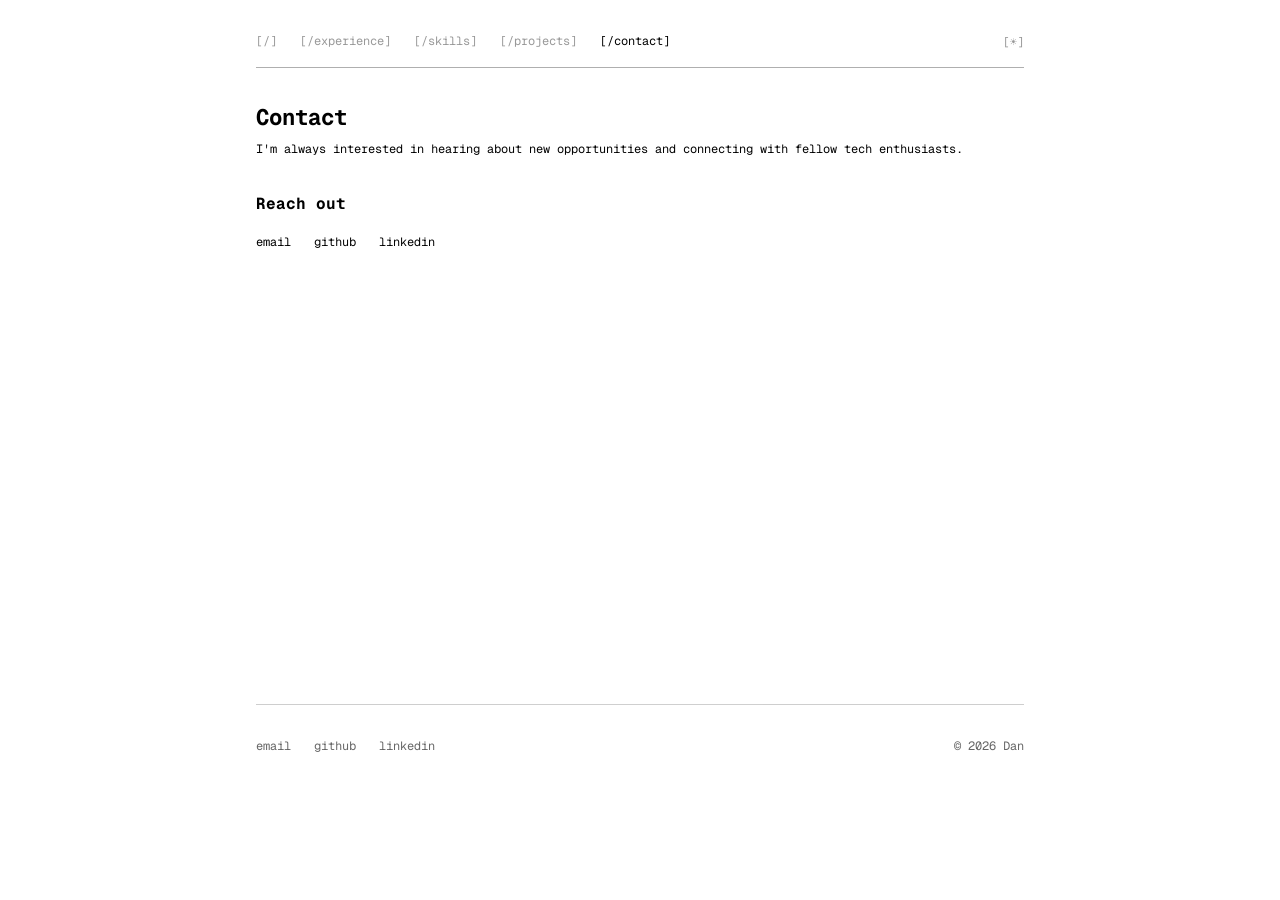
==== contact.html @ a776291b "Design change" ====
<!DOCTYPE html>
<html lang="en">
<head>
    <meta charset="UTF-8">
    <meta name="description" content="Dan — Get in Touch">
    <meta name="viewport" content="width=device-width">
    <title>Contact | Dan</title>
    <link rel="preconnect" href="https://fonts.googleapis.com">
    <link rel="preconnect" href="https://fonts.gstatic.com" crossorigin>
    <link href="https://fonts.googleapis.com/css2?family=Geist+Mono:wght@400;700&display=swap" rel="stylesheet">
    <link rel="stylesheet" href="css/style.css">
    <script>
        const theme = (() => {
            if (typeof localStorage !== 'undefined' && localStorage.getItem('theme')) {
                return localStorage.getItem('theme');
            }
            if (window.matchMedia('(prefers-color-scheme: dark)').matches) {
                return 'dark';
            }
            return 'light';
        })();
        if (theme === 'light') {
            document.documentElement.classList.remove('dark');
        } else {
            document.documentElement.classList.add('dark');
        }
        window.localStorage.setItem('theme', theme);
    </script>
</head>
<body>

    <nav>
        <div class="nav-inner">
            <div class="nav-links">
                <a href="index.html">[/]</a>
                <a href="experience.html">[/experience]</a>
                <a href="skills.html">[/skills]</a>
                <a href="projects.html">[/projects]</a>
                <a href="contact.html" class="active">[/contact]</a>
            </div>
            <button class="theme-toggle" id="themeToggle">
                <span class="theme-toggle-light">[☀]</span>
                <span class="theme-toggle-dark" style="display: none;">[☾]</span>
            </button>
        </div>
    </nav>

    <main>
        <h1>Contact</h1>

        <p>I'm always interested in hearing about new opportunities and connecting with fellow tech enthusiasts.</p>

        <h2>Reach out</h2>

        <div class="contact-links">
            <a href="mailto:hello@example.com">email</a>
            <a href="https://github.com" target="_blank" rel="noopener noreferrer">github</a>
            <a href="https://linkedin.com" target="_blank" rel="noopener noreferrer">linkedin</a>
        </div>
    </main>

    <footer>
        <div>
            <a href="mailto:hello@example.com">email</a>
            <a href="https://github.com" target="_blank" rel="noopener noreferrer">github</a>
            <a href="https://linkedin.com" target="_blank" rel="noopener noreferrer">linkedin</a>
        </div>
        <div>
            &copy; 2026 Dan
        </div>
    </footer>

    <script src="js/script.js"></script>
</body>
</html>
---- css/style.css ----
/* =============================================
   Minimal Portfolio — Design System
   Inspired by aagozar.com
   ============================================= */

/* --- Theme Variables --- */
:root {
  --bg-color: #fff;
  --text-color: #000;
  --border-color: #afafaf;
  --code-bg: #f5f5f5;
}

.dark {
  --bg-color: #0a0a0a;
  --text-color: #e5e5e5;
  --border-color: #404040;
  --code-bg: #1a1a1a;
}

/* --- Reset & Base --- */
*, *::before, *::after {
  box-sizing: border-box;
  margin: 0;
  padding: 0;
}

html {
  overflow-y: scroll;
  background-color: var(--bg-color);
}

body {
  font-family: 'Geist Mono', monospace;
  font-size: 0.75rem;
  line-height: 1.6;
  color: var(--text-color);
  max-width: 800px;
  margin: 0 auto;
  padding: 2rem 1rem;
  -webkit-font-smoothing: antialiased;
  -moz-osx-font-smoothing: grayscale;
  background-color: var(--bg-color);
  transition: background-color 0.2s ease, color 0.2s ease;
}

/* --- Typography --- */
h1, h2, h3, h4, h5, h6 {
  font-weight: 700;
  font-family: 'Geist Mono', monospace;
}

h1 {
  margin-top: 2rem;
  font-size: 1.4rem;
}

h1:first-child {
  margin-top: 0;
}

h2 {
  margin-top: 2rem;
  font-size: 1rem;
}

h3 {
  margin-top: 1.5rem;
  font-size: 0.85rem;
}

p {
  margin-top: 0.25rem;
}

/* --- Links --- */
a {
  color: var(--text-color);
  text-decoration: none;
  transition: opacity 0.2s ease;
}

a:hover {
  opacity: 0.6;
}

/* --- Navigation --- */
nav {
  margin-bottom: 2rem;
  padding-bottom: 1rem;
  border-bottom: 1px solid var(--border-color);
}

.nav-inner {
  display: flex;
  justify-content: space-between;
  align-items: center;
}

.nav-links a {
  margin-right: 1rem;
  opacity: 0.4;
}

.nav-links a.active {
  opacity: 1;
}

.nav-links a:hover {
  opacity: 0.8;
}

/* --- Theme Toggle --- */
.theme-toggle {
  cursor: pointer;
  opacity: 0.4;
  background: none;
  border: none;
  color: var(--text-color);
  font-family: 'Geist Mono', monospace;
  font-size: 0.75rem;
  padding: 0;
  transition: opacity 0.2s ease;
}

.theme-toggle:hover {
  opacity: 1;
}

/* --- Main Content --- */
main {
  min-height: 60vh;
}

/* --- Blockquote (centered italic quote) --- */
.quote {
  text-align: center;
  font-style: italic;
  font-weight: 700;
  font-size: 1.1rem;
  margin: 3rem 0 2rem;
}

.closing {
  text-align: justify;
}

/* --- Lists --- */
ul {
  list-style: disc;
  padding-left: 1.5rem;
  margin-top: 0.5rem;
}

ul li {
  margin-bottom: 0.35rem;
}

/* --- Experience / Timeline --- */
.experience-entry {
  margin-bottom: 2.5rem;
}

.experience-entry h2 {
  margin-top: 0;
  margin-bottom: 0.15rem;
}

.experience-meta {
  opacity: 0.5;
  margin-bottom: 0.5rem;
}

/* --- Skills --- */
.skill-group {
  margin-bottom: 2rem;
}

.skill-group h2 {
  margin-top: 0;
  margin-bottom: 0.5rem;
}

.skill-list {
  list-style: none;
  padding-left: 0;
  display: flex;
  flex-wrap: wrap;
  gap: 0.25rem 0;
}

.skill-list li {
  margin-bottom: 0;
}

.skill-list li:not(:last-child)::after {
  content: ",\00a0";
}

/* --- Projects --- */
.project-entry {
  margin-bottom: 2.5rem;
}

.project-entry h2 {
  margin-top: 0;
  margin-bottom: 0.25rem;
}

.project-tech-inline {
  opacity: 0.5;
  margin-top: 0.25rem;
}

/* --- Contact --- */
.contact-links {
  margin-top: 1rem;
}

.contact-links a {
  display: inline-block;
  margin-right: 1rem;
}

/* --- Footer --- */
footer {
  margin-top: 4rem;
  padding-top: 2rem;
  border-top: 1px solid var(--border-color);
  opacity: 0.6;
  display: flex;
  justify-content: space-between;
  align-items: center;
  flex-wrap: wrap;
  gap: 1rem;
}

footer a {
  margin-right: 1rem;
}

/* --- Code blocks (for future blog/content use) --- */
code {
  background: var(--code-bg);
  padding: 0.15rem 0.35rem;
  border-radius: 3px;
  font-size: 0.7rem;
}

pre {
  background: var(--code-bg);
  padding: 1rem;
  border-radius: 4px;
  overflow-x: auto;
  margin: 1rem 0;
}

pre code {
  background: none;
  padding: 0;
}

/* --- Responsive --- */
@media (max-width: 600px) {
  body {
    padding: 1.5rem 0.75rem;
  }

  .nav-inner {
    flex-direction: column;
    align-items: flex-start;
    gap: 0.75rem;
  }

  footer {
    flex-direction: column;
    align-items: flex-start;
  }

  h1 {
    font-size: 1.2rem;
  }

  .quote {
    font-size: 0.95rem;
  }
}
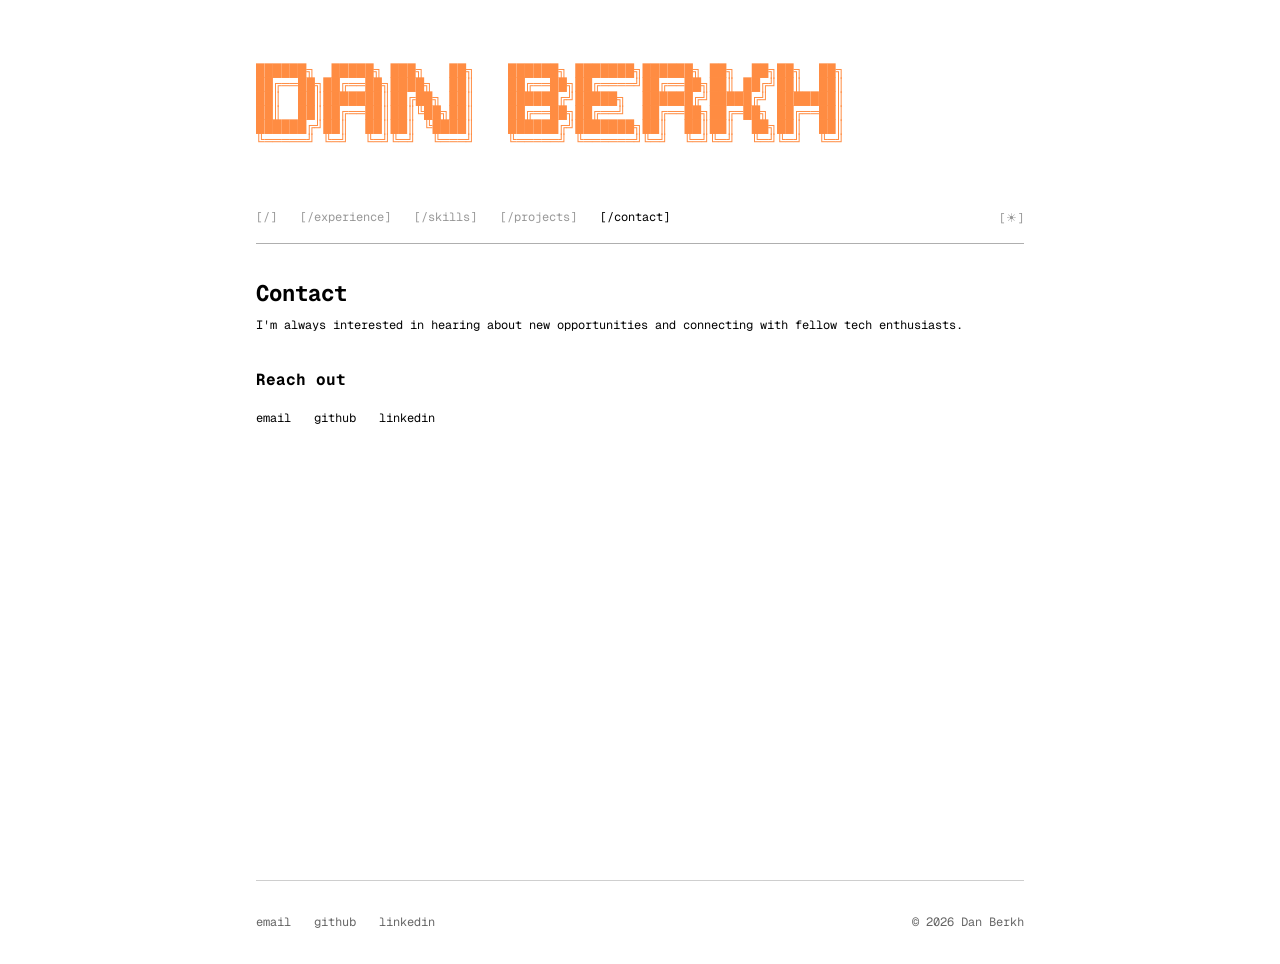
==== commit 8d0e6759: "Changes in header, content of the pages and code refactoring." ====
--- a/contact.html
+++ b/contact.html
@@ -1,5 +1,6 @@
 <!DOCTYPE html>
 <html lang="en">
+
 <head>
     <meta charset="UTF-8">
     <meta name="description" content="Dan — Get in Touch">
@@ -26,7 +27,19 @@
         }
         window.localStorage.setItem('theme', theme);
     </script>
+
+    <pre>
+██████╗  █████╗ ███╗   ██╗    ██████╗ ███████╗██████╗ ██╗  ██╗██╗  ██╗
+██╔══██╗██╔══██╗████╗  ██║    ██╔══██╗██╔════╝██╔══██╗██║ ██╔╝██║  ██║
+██║  ██║███████║██╔██╗ ██║    ██████╔╝█████╗  ██████╔╝█████╔╝ ███████║
+██║  ██║██╔══██║██║╚██╗██║    ██╔══██╗██╔══╝  ██╔══██╗██╔═██╗ ██╔══██║
+██████╔╝██║  ██║██║ ╚████║    ██████╔╝███████╗██║  ██║██║  ██╗██║  ██║
+╚═════╝ ╚═╝  ╚═╝╚═╝  ╚═══╝    ╚═════╝ ╚══════╝╚═╝  ╚═╝╚═╝  ╚═╝╚═╝  ╚═╝
+                                                                      
+  </pre>
+
 </head>
+
 <body>
 
     <nav>
@@ -66,10 +79,11 @@
             <a href="https://linkedin.com" target="_blank" rel="noopener noreferrer">linkedin</a>
         </div>
         <div>
-            &copy; 2026 Dan
+            &copy; 2026 Dan Berkh
         </div>
     </footer>
 
     <script src="js/script.js"></script>
 </body>
-</html>
+
+</html>
--- a/css/style.css
+++ b/css/style.css
@@ -1,8 +1,3 @@
-/* =============================================
-   Minimal Portfolio — Design System
-   Inspired by aagozar.com
-   ============================================= */
-
 /* --- Theme Variables --- */
 :root {
   --bg-color: #fff;
@@ -19,7 +14,9 @@
 }
 
 /* --- Reset & Base --- */
-*, *::before, *::after {
+*,
+*::before,
+*::after {
   box-sizing: border-box;
   margin: 0;
   padding: 0;
@@ -45,7 +42,12 @@
 }
 
 /* --- Typography --- */
-h1, h2, h3, h4, h5, h6 {
+h1,
+h2,
+h3,
+h4,
+h5,
+h6 {
   font-weight: 700;
   font-family: 'Geist Mono', monospace;
 }
@@ -247,12 +249,29 @@
   font-size: 0.7rem;
 }
 
+/* --- Header --- */
+header {
+  background: transparent;
+  padding: 2rem 0 1rem;
+  margin-bottom: 1.5rem;
+}
+
 pre {
-  background: var(--code-bg);
-  padding: 1rem;
-  border-radius: 4px;
+  background: transparent;
+  padding: 1rem 0;
+  border-radius: 0;
   overflow-x: auto;
   margin: 1rem 0;
+
+  /* Para ASCII art */
+  font-family: 'Courier New', 'Courier', monospace;
+  font-size: 14px;
+  line-height: 1;
+  white-space: pre;
+
+  /* Color naranja para tema claro y oscuro */
+  color: #ff8c42;
+  /* Naranja. Ajusta si prefieres otro tono */
 }
 
 pre code {
@@ -284,4 +303,4 @@
   .quote {
     font-size: 0.95rem;
   }
-}
+}
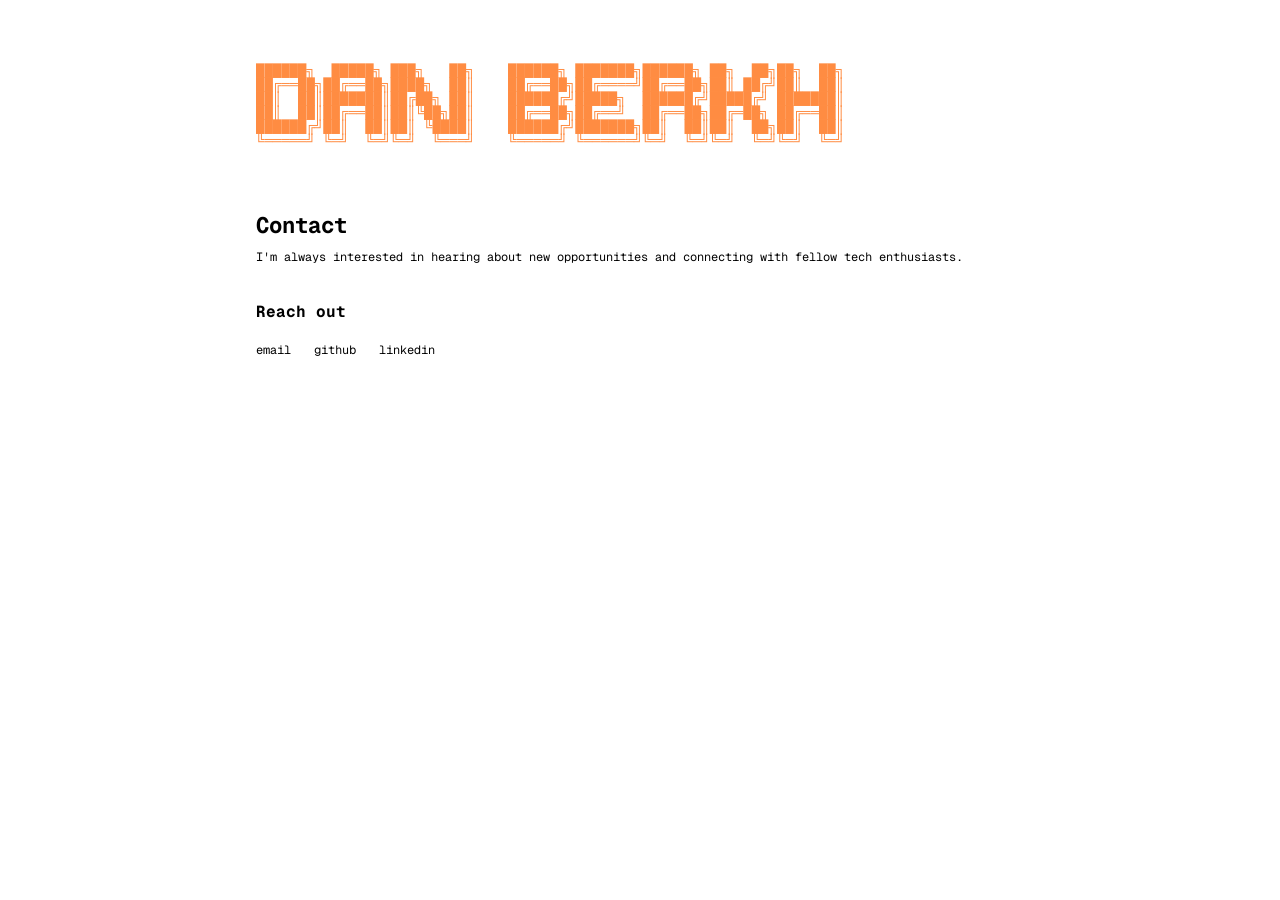
==== commit d50add7e: "Header footer and js changes to make it scalable" ====
--- a/contact.html
+++ b/contact.html
@@ -42,21 +42,7 @@
 
 <body>
 
-    <nav>
-        <div class="nav-inner">
-            <div class="nav-links">
-                <a href="index.html">[/]</a>
-                <a href="experience.html">[/experience]</a>
-                <a href="skills.html">[/skills]</a>
-                <a href="projects.html">[/projects]</a>
-                <a href="contact.html" class="active">[/contact]</a>
-            </div>
-            <button class="theme-toggle" id="themeToggle">
-                <span class="theme-toggle-light">[☀]</span>
-                <span class="theme-toggle-dark" style="display: none;">[☾]</span>
-            </button>
-        </div>
-    </nav>
+    <div id="header"></div>
 
     <main>
         <h1>Contact</h1>
@@ -72,16 +58,7 @@
         </div>
     </main>
 
-    <footer>
-        <div>
-            <a href="mailto:hello@example.com">email</a>
-            <a href="https://github.com" target="_blank" rel="noopener noreferrer">github</a>
-            <a href="https://linkedin.com" target="_blank" rel="noopener noreferrer">linkedin</a>
-        </div>
-        <div>
-            &copy; 2026 Dan Berkh
-        </div>
-    </footer>
+    <div id="footer"></div>
 
     <script src="js/script.js"></script>
 </body>
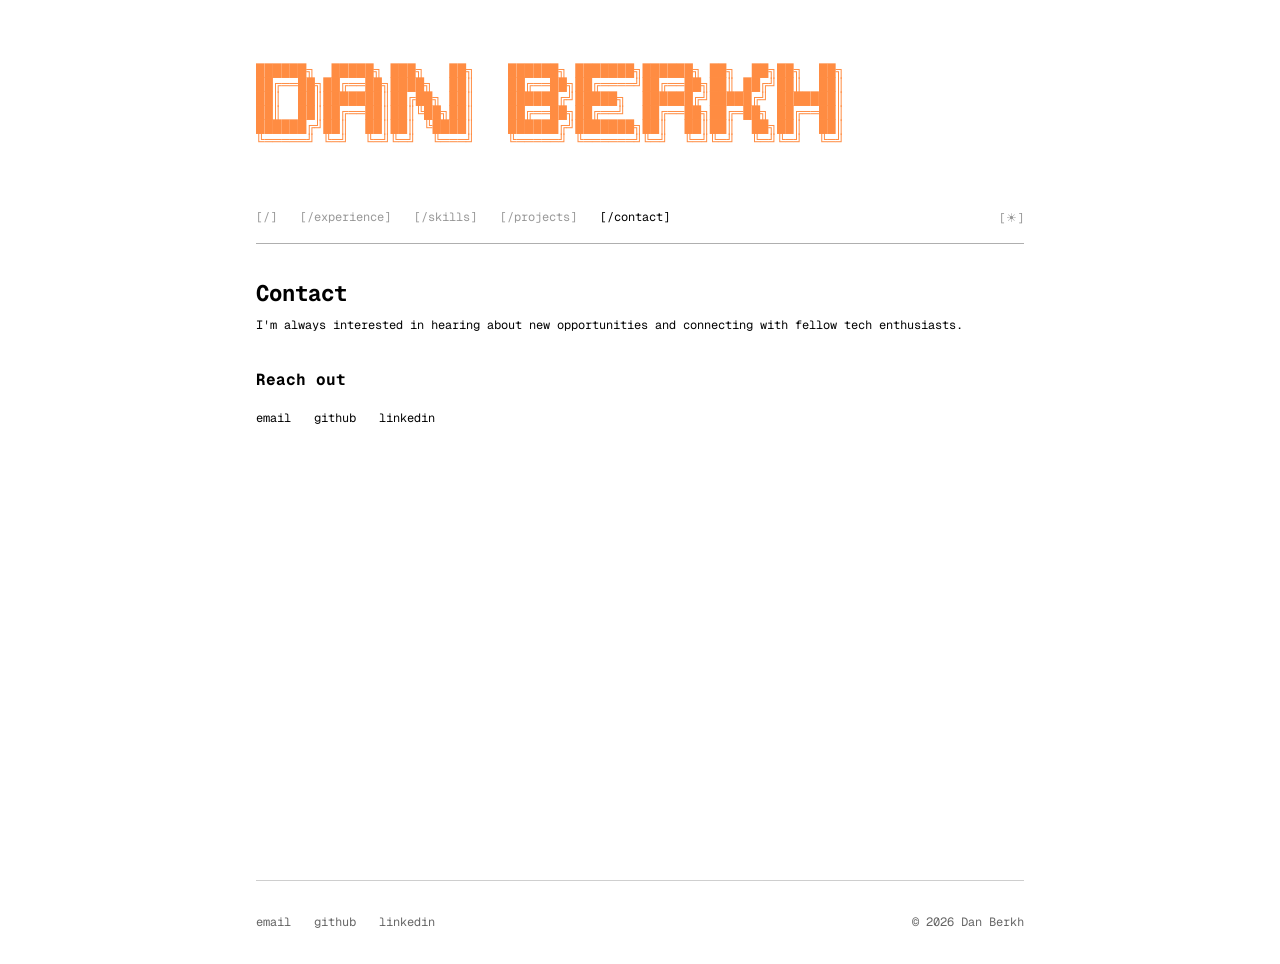
==== commit 38cd0aca: "favicon was added" ====
--- a/contact.html
+++ b/contact.html
@@ -10,6 +10,7 @@
     <link rel="preconnect" href="https://fonts.gstatic.com" crossorigin>
     <link href="https://fonts.googleapis.com/css2?family=Geist+Mono:wght@400;700&display=swap" rel="stylesheet">
     <link rel="stylesheet" href="css/style.css">
+    <link rel="icon" type="image/svg+xml" href="favicon.svg">
     <script>
         const theme = (() => {
             if (typeof localStorage !== 'undefined' && localStorage.getItem('theme')) {
